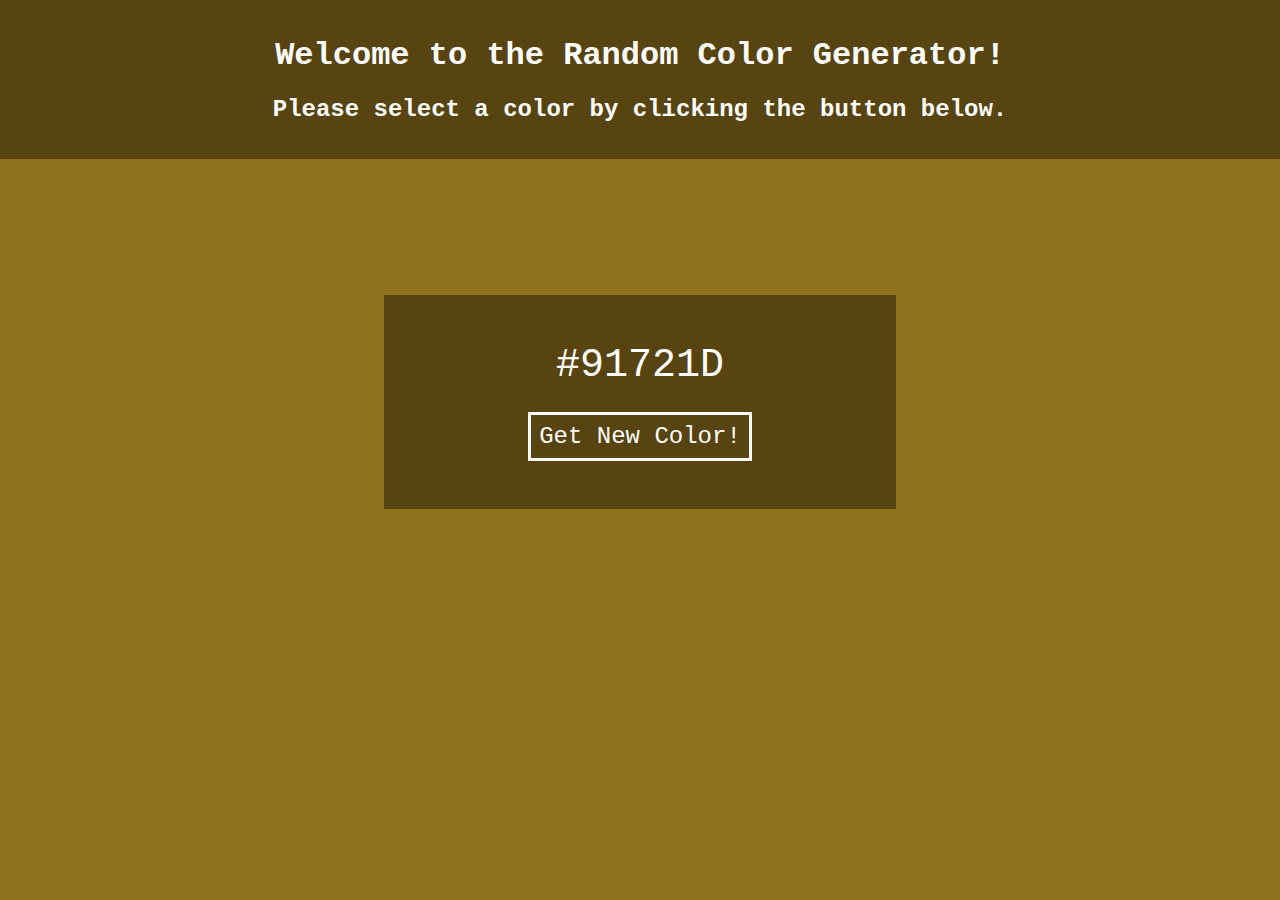
==== index.html @ add3d3fd "initial commit" ====
<!DOCTYPE html>
<html lang="en">
<head>
    <meta charset="UTF-8">
    <meta http-equiv="X-UA-Compatible" content="IE=edge">
    <meta name="viewport" content="width=device-width, initial-scale=1.0">
    <title>Random Color Generator</title>

    <!--Link stylesheets-->
    <link rel="stylesheet" href="./styling.css">
    <link rel="stylesheet" href="./responsive.css">
</head>
<!--Also generate random color upon page loading-->
<body onload="getNewColor()">
    <div id="heading">
        <h1>Welcome to the Random Color Generator!</h1>
        <h2>Please select a color by clicking the button below.</h2>
    </div>
    <div class="color">
        <span id="hex"></span>
        <button onclick="getNewColor()">Get New Color!</button>
    </div>
    <script>
        function getNewColor() {
            // Less-efficient way of declaring two vars:
            /* var symbols, color;
            symbols = '0123456789ABCDEF';
            color = '#' */
            // More-efficient way:
            let symbols = '0123456789ABCDEF';
            let color = '#'
            for (let i = 0; i < 6; i++) { // Hex code can only go up to 6, so i < 6. This loop runs once for every function call.
                color = color + symbols[Math.floor(Math.random() * 16)]; // 16 because of all the different possibilities in a hex code
            }
            document.body.style.background = color; // changes the background of the body to the value of var color
            document.getElementById("hex").textContent = color; /* text value of var color (current color's hex code) is displayed above the button & inside the span tag */
        }
    </script>
</body>
</html>
---- styling.css ----
body {
    margin: 0;
    padding: 0;
    font-family: 'Courier New', Courier, monospace;
}

#heading {
    background-color: rgba(0, 0, 0, 0.4);
    color: white;
    text-align: center;
    padding: 16px;
}

.color {
    text-align: center;
    background-color: rgba(0, 0, 0, 0.4);
    padding: 48px 32px;
    margin: 136px 384px;
}

#hex, #rgb {
    display: block;
    color: white;
    font-size: 40px;
    text-transform: uppercase;
    margin-bottom: 24px
}

#rgb {
    font-size: 32px;
}

.color button {
    background: none;
    outline: none;
    color: white;
    border: 3px solid white;
    cursor: pointer;
    font-size: 24px;
    padding: 8px;
    font-family: 'Courier New', Courier, monospace;
}

.color button:hover {
    background-color: white;
    color: black;
}
---- responsive.css ----
@media screen and (max-width: 768px) {
    .color {
        margin: 118px 213px;
    }   
    
    #hex {
        font-size: 32px;
    }

    .color button {
        font-size: 20px;
        padding: 3px;
    }
}

@media screen and (max-width: 425px) {
    #heading {
        font-size: small;
    }

    .color {
        margin: 89px 66px;
    }


}

@media screen and (max-width: 325px) {
    .color {
        margin: 101px 66px;
    }

    #hex {
        font-size: 25px;
    }

    .color button {
        font-size: 14px;
        padding: 8px;
    }
}
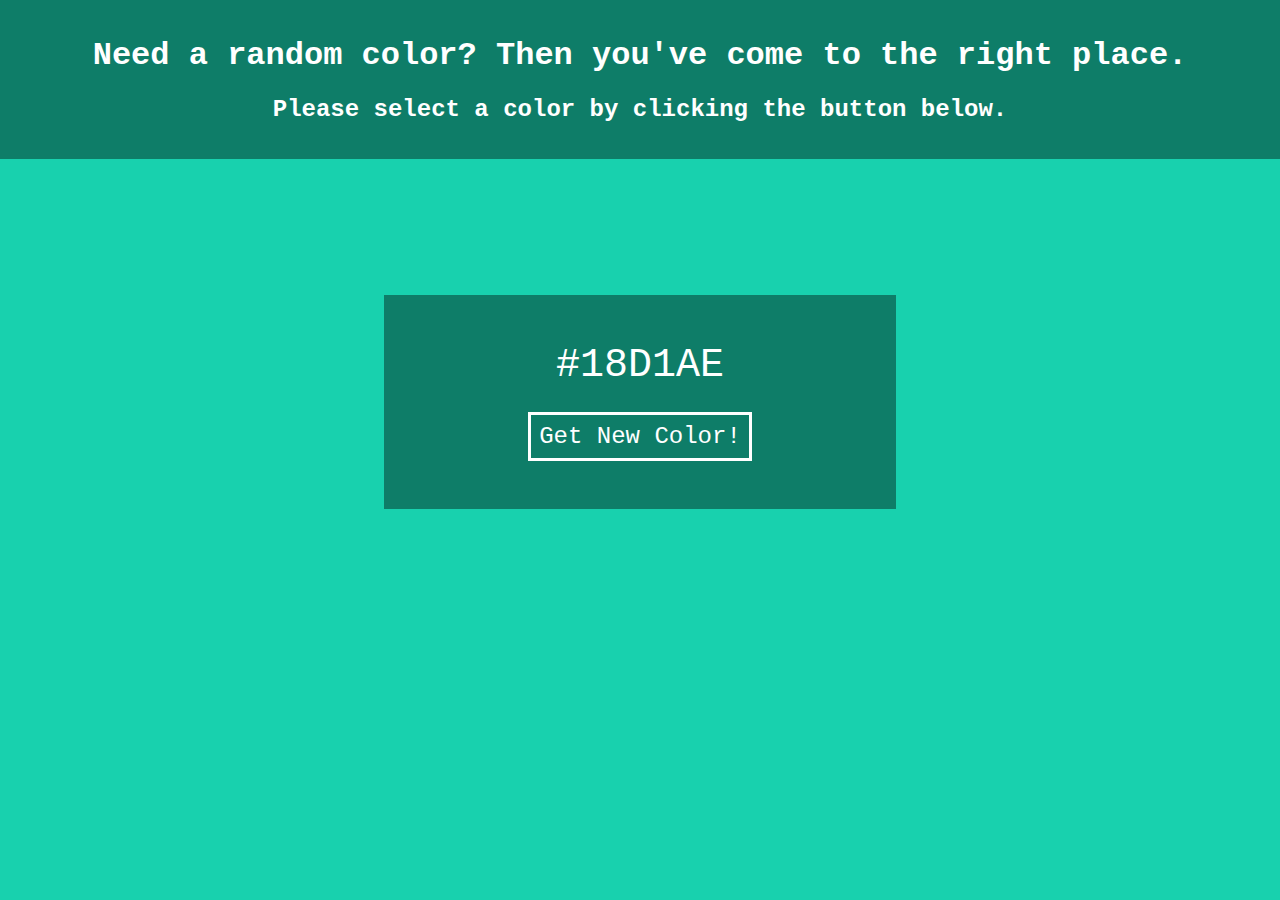
==== commit bf09934c: "update header" ====
--- a/index.html
+++ b/index.html
@@ -13,7 +13,7 @@
 <!--Also generate random color upon page loading-->
 <body onload="getNewColor()">
     <div id="heading">
-        <h1>Welcome to the Random Color Generator!</h1>
+        <h1>Need a random color? Then you've come to the right place.</h1>
         <h2>Please select a color by clicking the button below.</h2>
     </div>
     <div class="color">
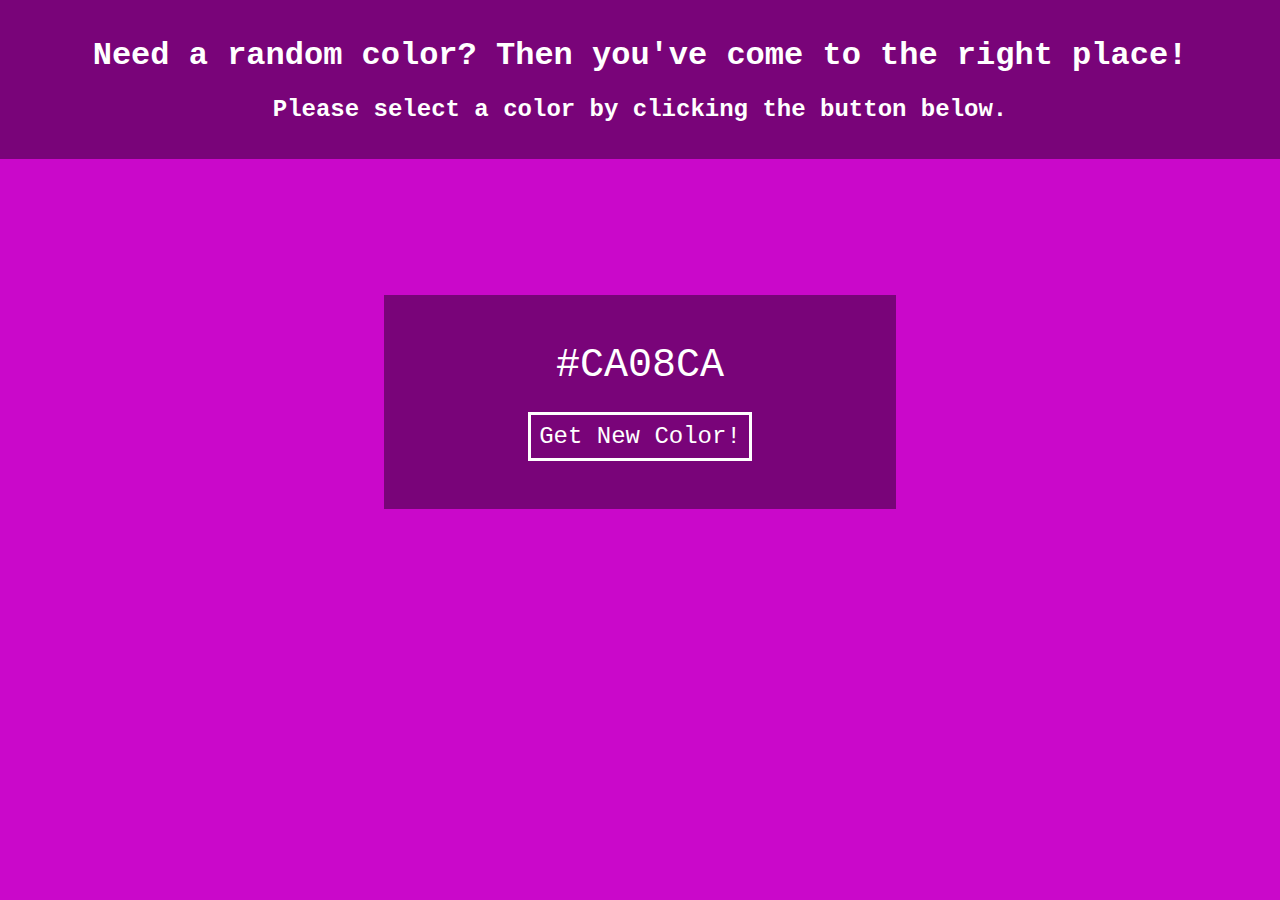
==== commit b9555e77: "update header" ====
--- a/index.html
+++ b/index.html
@@ -13,7 +13,7 @@
 <!--Also generate random color upon page loading-->
 <body onload="getNewColor()">
     <div id="heading">
-        <h1>Need a random color? Then you've come to the right place.</h1>
+        <h1>Need a random color? Then you've come to the right place!</h1>
         <h2>Please select a color by clicking the button below.</h2>
     </div>
     <div class="color">
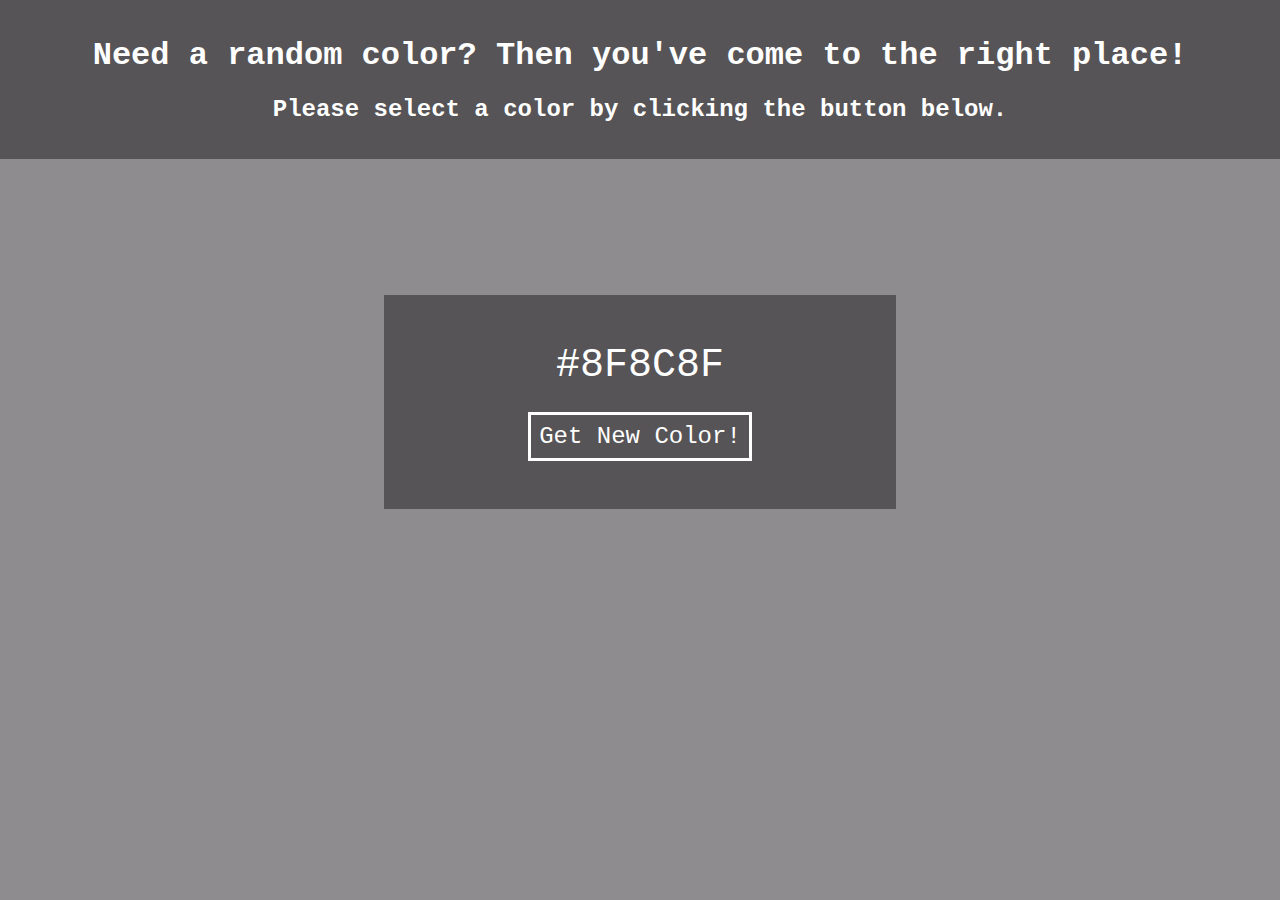
==== commit a80971d0: "update header" ====
--- a/index.html
+++ b/index.html
@@ -37,4 +37,4 @@
         }
     </script>
 </body>
-</html>+</html>
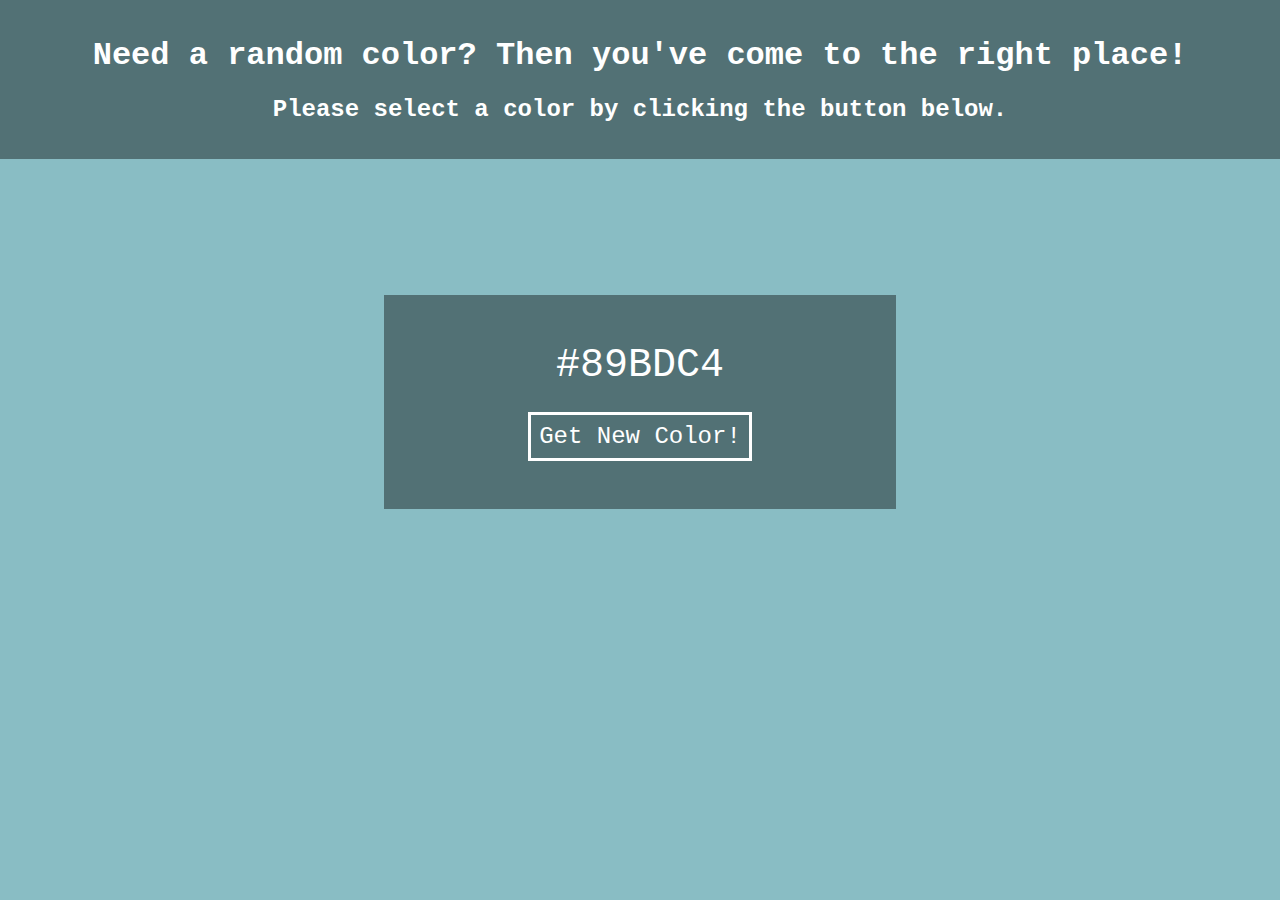
==== commit 764a8cb1: "Delete unneeded comment" ====
--- a/index.html
+++ b/index.html
@@ -22,11 +22,6 @@
     </div>
     <script>
         function getNewColor() {
-            // Less-efficient way of declaring two vars:
-            /* var symbols, color;
-            symbols = '0123456789ABCDEF';
-            color = '#' */
-            // More-efficient way:
             let symbols = '0123456789ABCDEF';
             let color = '#'
             for (let i = 0; i < 6; i++) { // Hex code can only go up to 6, so i < 6. This loop runs once for every function call.
--- a/styling.css
+++ b/styling.css
@@ -40,8 +40,3 @@
     padding: 8px;
     font-family: 'Courier New', Courier, monospace;
 }
-
-.color button:hover {
-    background-color: white;
-    color: black;
-}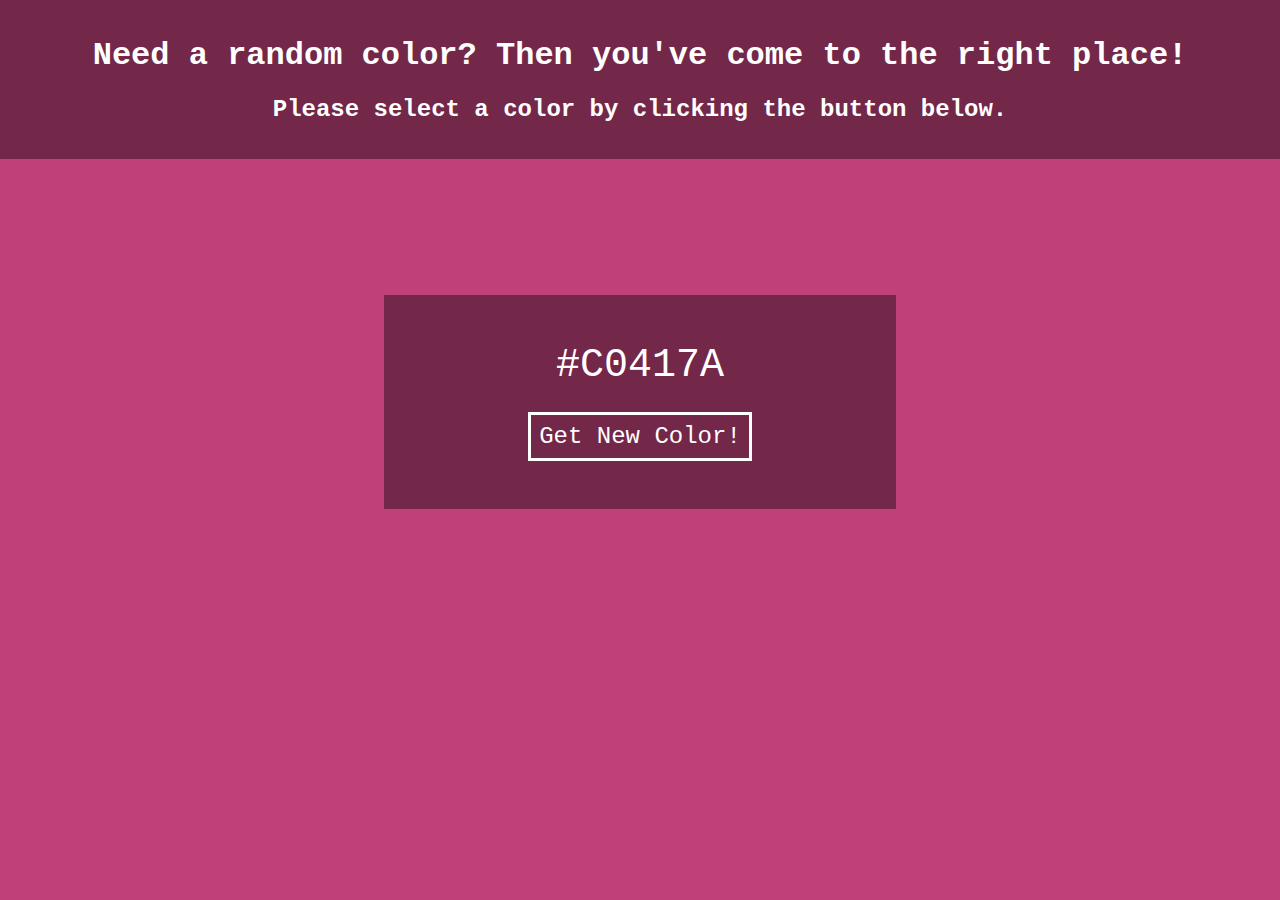
==== commit a0d70ef5: "Simplify var declaration" ====
--- a/index.html
+++ b/index.html
@@ -25,7 +25,7 @@
             let symbols = '0123456789ABCDEF';
             let color = '#'
             for (let i = 0; i < 6; i++) { // Hex code can only go up to 6, so i < 6. This loop runs once for every function call.
-                color = color + symbols[Math.floor(Math.random() * 16)]; // 16 because of all the different possibilities in a hex code
+                color += symbols[Math.floor(Math.random() * 16)]; // 16 because of all the different possibilities in a hex code
             }
             document.body.style.background = color; // changes the background of the body to the value of var color
             document.getElementById("hex").textContent = color; /* text value of var color (current color's hex code) is displayed above the button & inside the span tag */
